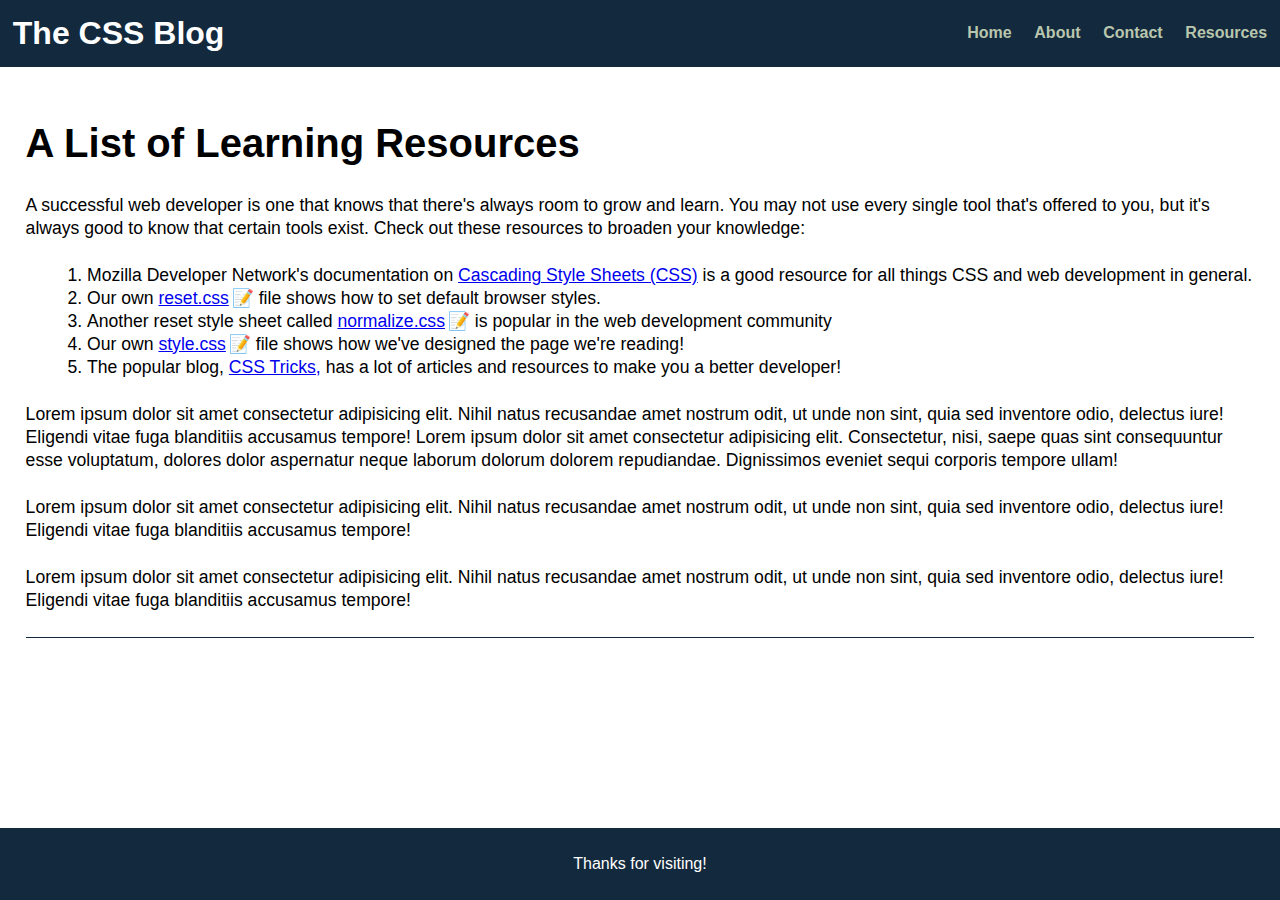
==== index.html @ e17e3a86 "minor edits" ====
<!DOCTYPE html>
<html lang="en">

<head>
  <meta charset="UTF-8" />
  <meta name="viewport" content="width=device-width, initial-scale=1.0" />
  <title>Advanced Selectors with CSS</title>
  <link rel="stylesheet" href="./assets/css/reset.css" />
  <link rel="stylesheet" href="./assets/css/style.css" />
</head>

<body>
  <header>
    <h1>The CSS Blog</h1>
    <nav>
      <ul>
        <li><a href="#">Home</a></li>
        <li><a href="#">About</a></li>
        <li><a href="#">Contact</a></li>
        <li><a href="#">Resources</a></li>
      </ul>
    </nav>
  </header>

  <main>
    <section>
      <article>
        <h2>A List of Learning Resources</h2>
        <div>
          <p>A successful web developer is one that knows that there's always room to grow and learn. You may not use
            every single tool that's offered to you, but it's always good to know that certain tools exist. Check out
            these resources to broaden your knowledge:</p>
          <ul>
            <li>
              Mozilla Developer Network's documentation on <a
                href="https://developer.mozilla.org/en-US/docs/Web/CSS">Cascading Style Sheets (CSS)</a> is a good
              resource for all things CSS and web development in general.
            </li>
            <li>Our own <a href="./assets/css/reset.css">reset.css</a> file shows how to set default browser styles.
            </li>
            <li>Another reset style sheet called
              <a href="https://necolas.github.io/normalize.css/8.0.1/normalize.css">normalize.css</a> is popular in the
              web development community</li>
            <li>Our own <a href="./assets/css/style.css">style.css</a> file shows how we've designed the page we're
              reading!
            </li>

            <li>The popular blog, <a href="https://css-tricks.com/">CSS Tricks,</a> has a lot of articles and resources
              to make you a better developer!
            </li>

          </ul>
          <p>Lorem ipsum dolor sit amet consectetur adipisicing elit. Nihil natus recusandae amet nostrum odit, ut unde
            non sint, quia sed inventore odio, delectus iure! Eligendi vitae fuga blanditiis accusamus tempore! Lorem
            ipsum dolor sit amet consectetur adipisicing elit. Consectetur, nisi, saepe quas sint consequuntur esse
            voluptatum, dolores dolor aspernatur neque laborum dolorum dolorem repudiandae. Dignissimos eveniet sequi
            corporis tempore ullam!</p>
          <p>Lorem ipsum dolor sit amet consectetur adipisicing elit. Nihil natus recusandae amet nostrum odit, ut unde
            non sint, quia sed inventore odio, delectus iure! Eligendi vitae fuga blanditiis accusamus tempore!</p>
            <!-- added a paragraph -->
            <p>Lorem ipsum dolor sit amet consectetur adipisicing elit. Nihil natus recusandae amet nostrum odit, ut unde
            non sint, quia sed inventore odio, delectus iure! Eligendi vitae fuga blanditiis accusamus tempore!</p>
  
          </div>
      </article>
    </section>
  </main>

  <footer>
    <span>Thanks for visiting!</span>
  </footer>
</body>

</html>
---- assets/css/style.css ----
/* create custom CSS variables (also called custom properties) and apply them to the root of the page, making them accessible to all other CSS */
:root {
  /* declare a variable with `--` syntax */
  --dark: #13293d;
  --light: #fff;
  --navlink-color: #b9c6ae;
}

body {
  display: flex;
  flex-direction: column;
  line-height: 1.3;
}

header {
  display: flex;
  justify-content: space-between;
  align-items: center;
  padding: 1%;
  /* use CSS var() function to reference a variable created above */
  background-color: var(--dark);
  color: var(--light);
}

h1 {
  font-size: 200%;
}

h2 {
  margin: 2% 0;
  font-size: 250%;
}

a[href*='.css']::after {
  content: '📝';
  display: inline-block;
  margin-left: 3px;
}

nav ul {
  display: flex;
  justify-content: space-between;
  min-width: 300px;
}

nav a {
  background-color: unset;
  color: var(--navlink-color);
  font-weight: bold;
  text-decoration: none;
}

nav a:hover {
  color: var(--light);
}

main {
  display: flex;
  flex: 1 1 0;
  max-width: 96%;
  margin: 2% auto;
}

article {
  /* If we were to change the value of `--dark`, then all references to it would change automatically */
  border-bottom: 1px solid var(--dark);
}

article p {
  margin: 2% 0;
  font-size: 110%;
}

article ul {
  margin-left: 5%;
  font-size: 110%;
  /* changed list style to box */
  list-style: box;
}

footer {
  display: flex;
  justify-content: center;
  padding: 2%;
  background-color: var(--dark);
  color: var(--light);
}

@media screen and (max-width: 768px) {
  header {
    flex-direction: column;
  }

  main {
    max-width: 1200px;
  }
}
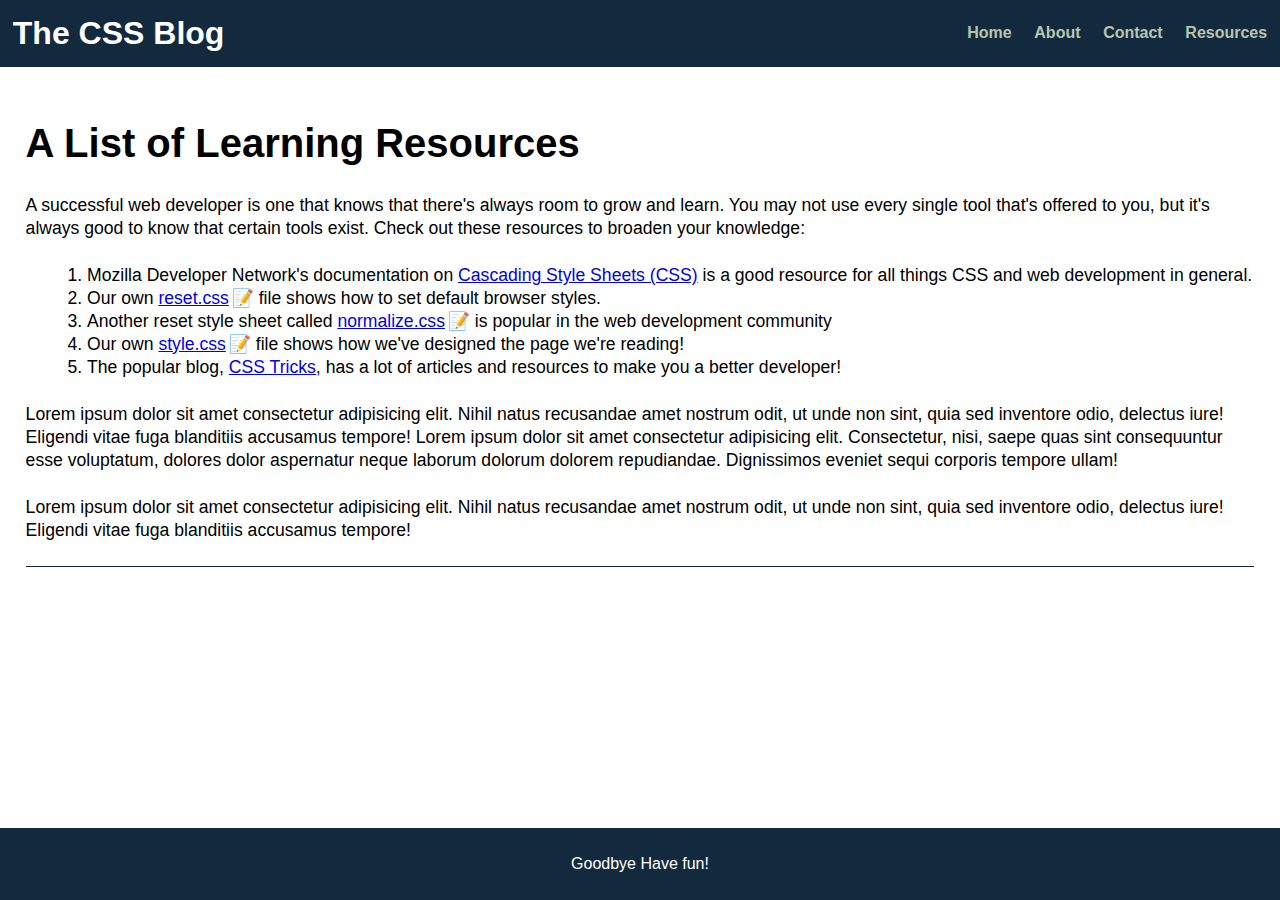
==== commit 90e27b8b: "changed footer" ====
--- a/index.html
+++ b/index.html
@@ -57,17 +57,13 @@
             corporis tempore ullam!</p>
           <p>Lorem ipsum dolor sit amet consectetur adipisicing elit. Nihil natus recusandae amet nostrum odit, ut unde
             non sint, quia sed inventore odio, delectus iure! Eligendi vitae fuga blanditiis accusamus tempore!</p>
-            <!-- added a paragraph -->
-            <p>Lorem ipsum dolor sit amet consectetur adipisicing elit. Nihil natus recusandae amet nostrum odit, ut unde
-            non sint, quia sed inventore odio, delectus iure! Eligendi vitae fuga blanditiis accusamus tempore!</p>
-  
-          </div>
+        </div>
       </article>
     </section>
   </main>
 
   <footer>
-    <span>Thanks for visiting!</span>
+    <span>Goodbye Have fun!</span>
   </footer>
 </body>
 
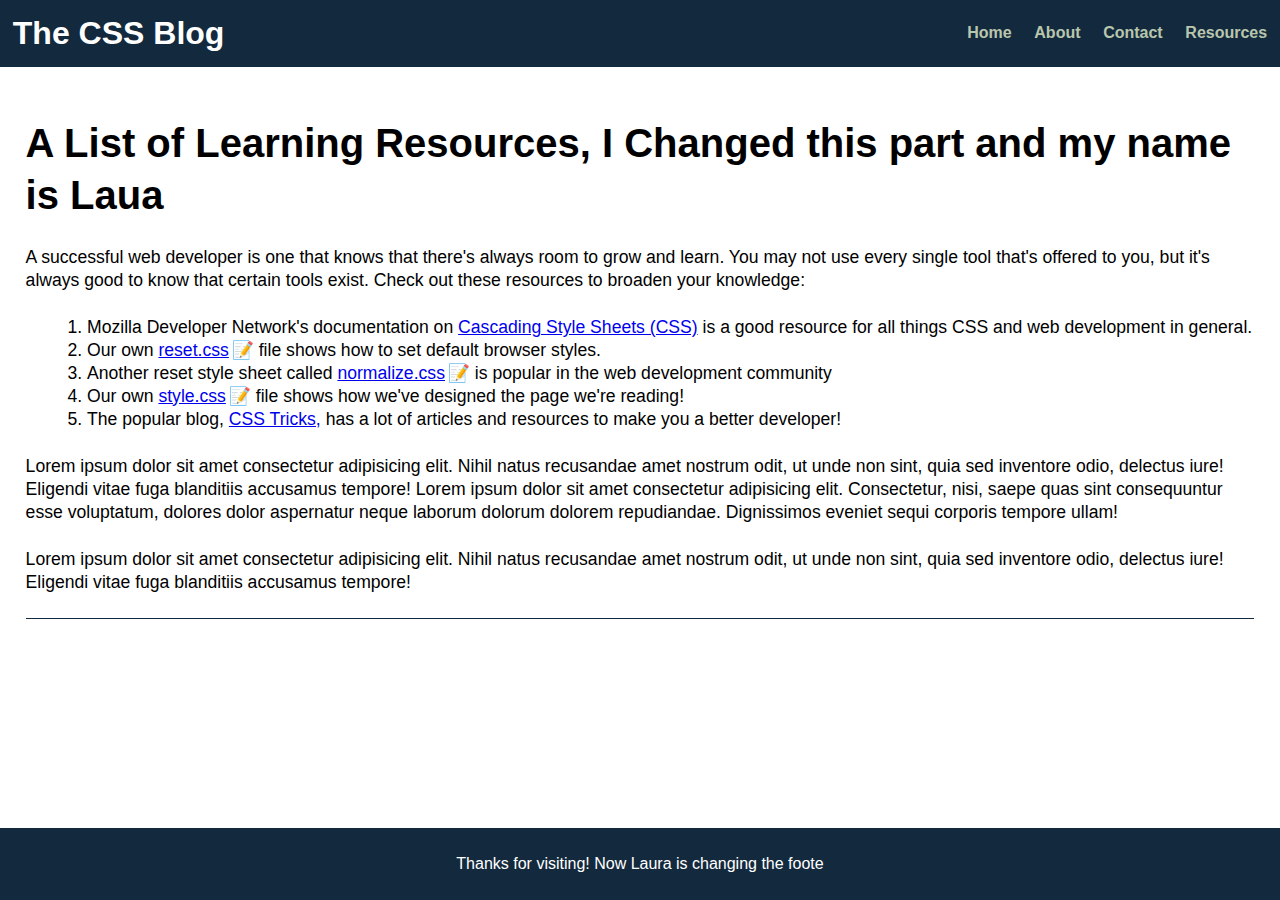
==== commit e63707e6: "changed footer and header" ====
--- a/index.html
+++ b/index.html
@@ -25,7 +25,7 @@
   <main>
     <section>
       <article>
-        <h2>A List of Learning Resources</h2>
+        <h2>A List of Learning Resources, I Changed this part and my name is Laua</h2>
         <div>
           <p>A successful web developer is one that knows that there's always room to grow and learn. You may not use
             every single tool that's offered to you, but it's always good to know that certain tools exist. Check out
@@ -63,7 +63,7 @@
   </main>
 
   <footer>
-    <span>Goodbye Have fun!</span>
+    <span>Thanks for visiting! Now Laura is changing the foote </span>
   </footer>
 </body>
 
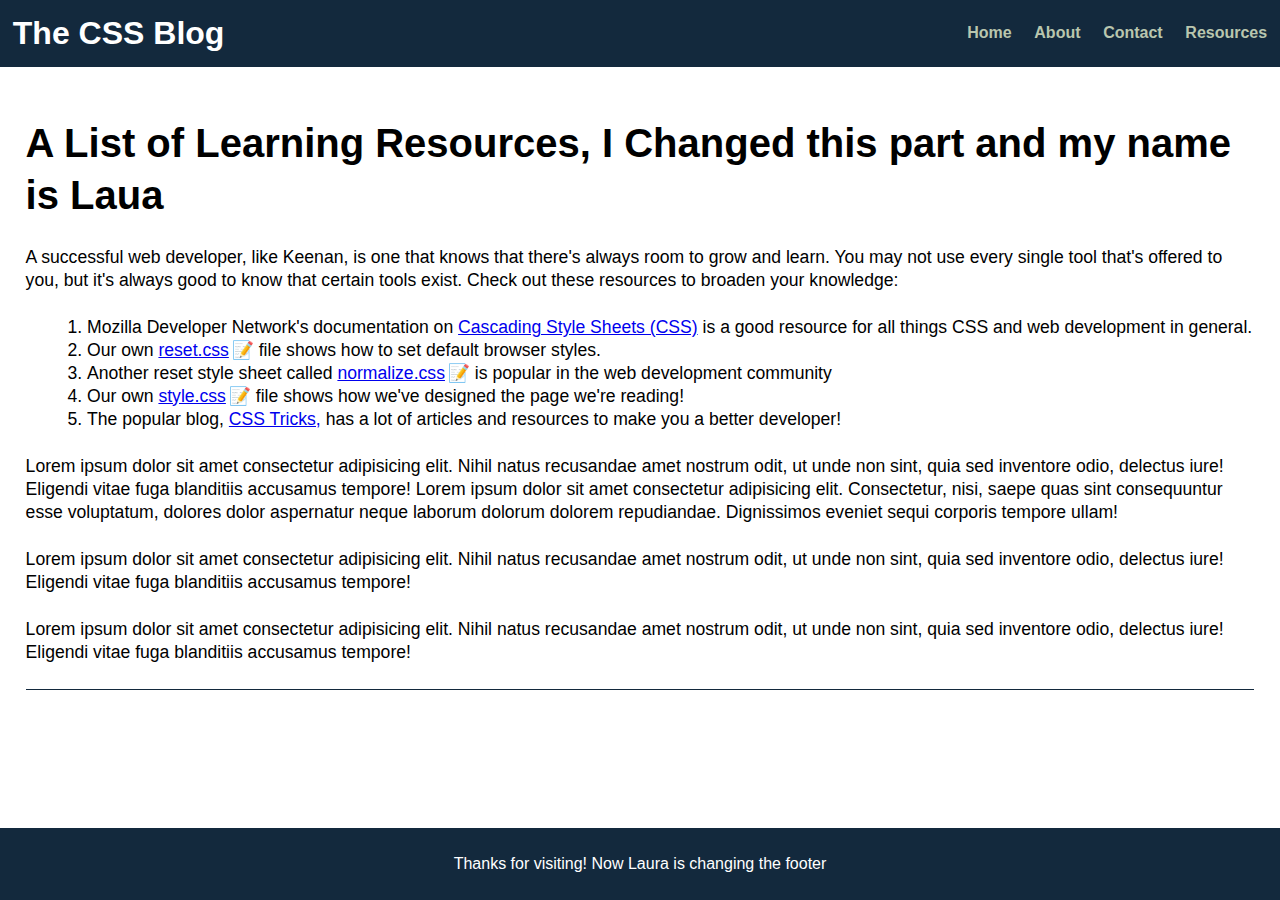
==== commit fbc004b7: "very important change to p content" ====
--- a/index.html
+++ b/index.html
@@ -27,7 +27,7 @@
       <article>
         <h2>A List of Learning Resources, I Changed this part and my name is Laua</h2>
         <div>
-          <p>A successful web developer is one that knows that there's always room to grow and learn. You may not use
+          <p>A successful web developer, like Keenan, is one that knows that there's always room to grow and learn. You may not use
             every single tool that's offered to you, but it's always good to know that certain tools exist. Check out
             these resources to broaden your knowledge:</p>
           <ul>
@@ -57,13 +57,17 @@
             corporis tempore ullam!</p>
           <p>Lorem ipsum dolor sit amet consectetur adipisicing elit. Nihil natus recusandae amet nostrum odit, ut unde
             non sint, quia sed inventore odio, delectus iure! Eligendi vitae fuga blanditiis accusamus tempore!</p>
-        </div>
+            <!-- added a paragraph -->
+            <p>Lorem ipsum dolor sit amet consectetur adipisicing elit. Nihil natus recusandae amet nostrum odit, ut unde
+            non sint, quia sed inventore odio, delectus iure! Eligendi vitae fuga blanditiis accusamus tempore!</p>
+  
+          </div>
       </article>
     </section>
   </main>
 
   <footer>
-    <span>Thanks for visiting! Now Laura is changing the foote </span>
+    <span>Thanks for visiting! Now Laura is changing the footer </span>
   </footer>
 </body>
 
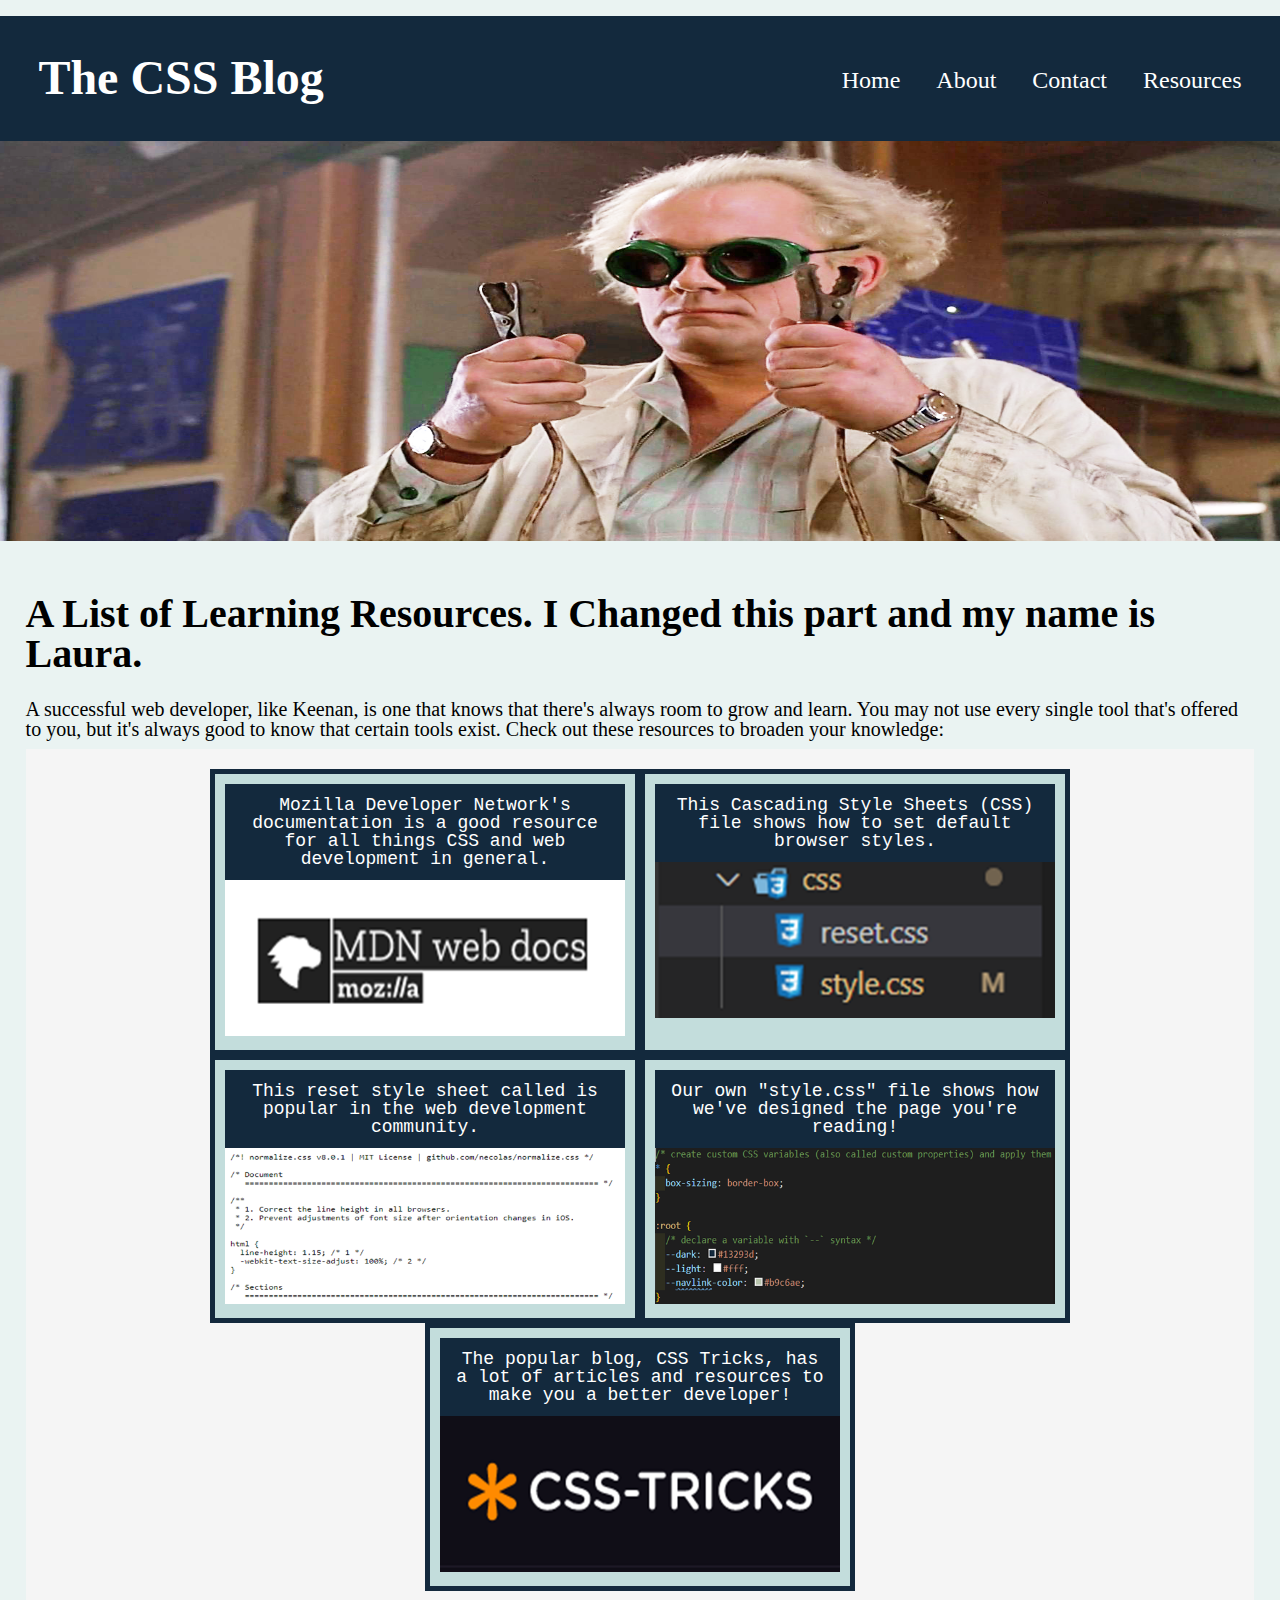
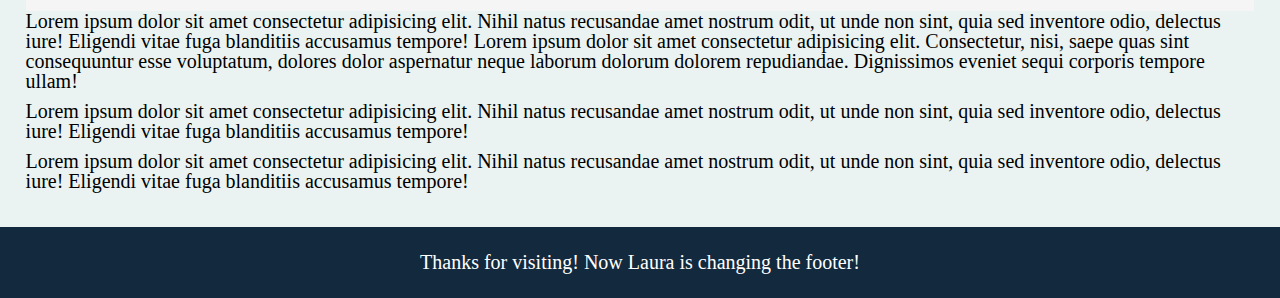
==== commit bda3d837: "Added linked flexboxes and tinkered with the nav bar" ====
--- a/index.html
+++ b/index.html
@@ -1,74 +1,116 @@
 <!DOCTYPE html>
 <html lang="en">
+  <head>
+    <meta charset="UTF-8" />
+    <meta name="viewport" content="width=device-width, initial-scale=1.0" />
+    <title>Advanced Selectors with CSS</title>
+    <link rel="stylesheet" href="./assets/css/reset.css" />
+    <link rel="stylesheet" href="./assets/css/style.css" />
+  </head>
 
-<head>
-  <meta charset="UTF-8" />
-  <meta name="viewport" content="width=device-width, initial-scale=1.0" />
-  <title>Advanced Selectors with CSS</title>
-  <link rel="stylesheet" href="./assets/css/reset.css" />
-  <link rel="stylesheet" href="./assets/css/style.css" />
-</head>
+  <img src="" alt="">
+  <body>
+    <header>
+      <h1>The CSS Blog</h1>
+      <nav>
+        <ul>
+          <li><a href="#">Home</a></li>
+          <li><a href="#">About</a></li>
+          <li><a href="#">Contact</a></li>
+          <li><a href="#">Resources</a></li>
+        </ul>
+      </nav>
+    </header>
 
-<body>
-  <header>
-    <h1>The CSS Blog</h1>
-    <nav>
-      <ul>
-        <li><a href="#">Home</a></li>
-        <li><a href="#">About</a></li>
-        <li><a href="#">Contact</a></li>
-        <li><a href="#">Resources</a></li>
-      </ul>
-    </nav>
-  </header>
+    <div class="hero">
+      <img src="assets\images\MadScience.png" 
+           alt="A hardworking UW Coding Bootcamp student">
+    </div>
 
-  <main>
-    <section>
-      <article>
-        <h2>A List of Learning Resources, I Changed this part and my name is Laua</h2>
-        <div>
-          <p>A successful web developer, like Keenan, is one that knows that there's always room to grow and learn. You may not use
-            every single tool that's offered to you, but it's always good to know that certain tools exist. Check out
-            these resources to broaden your knowledge:</p>
-          <ul>
-            <li>
-              Mozilla Developer Network's documentation on <a
-                href="https://developer.mozilla.org/en-US/docs/Web/CSS">Cascading Style Sheets (CSS)</a> is a good
-              resource for all things CSS and web development in general.
-            </li>
-            <li>Our own <a href="./assets/css/reset.css">reset.css</a> file shows how to set default browser styles.
-            </li>
-            <li>Another reset style sheet called
-              <a href="https://necolas.github.io/normalize.css/8.0.1/normalize.css">normalize.css</a> is popular in the
-              web development community</li>
-            <li>Our own <a href="./assets/css/style.css">style.css</a> file shows how we've designed the page we're
-              reading!
-            </li>
+    <main>
 
-            <li>The popular blog, <a href="https://css-tricks.com/">CSS Tricks,</a> has a lot of articles and resources
-              to make you a better developer!
-            </li>
+      <section>
+          <h2>
+            A List of Learning Resources. I Changed this part and my name is
+            Laura.
+          </h2>
+        
+            <p>
+              A successful web developer, like Keenan, is one that knows that
+              there's always room to grow and learn. You may not use every
+              single tool that's offered to you, but it's always good to know
+              that certain tools exist. Check out these resources to broaden
+              your knowledge:
+            </p>
+      </section>
 
-          </ul>
-          <p>Lorem ipsum dolor sit amet consectetur adipisicing elit. Nihil natus recusandae amet nostrum odit, ut unde
-            non sint, quia sed inventore odio, delectus iure! Eligendi vitae fuga blanditiis accusamus tempore! Lorem
-            ipsum dolor sit amet consectetur adipisicing elit. Consectetur, nisi, saepe quas sint consequuntur esse
-            voluptatum, dolores dolor aspernatur neque laborum dolorum dolorem repudiandae. Dignissimos eveniet sequi
-            corporis tempore ullam!</p>
-          <p>Lorem ipsum dolor sit amet consectetur adipisicing elit. Nihil natus recusandae amet nostrum odit, ut unde
-            non sint, quia sed inventore odio, delectus iure! Eligendi vitae fuga blanditiis accusamus tempore!</p>
-            <!-- added a paragraph -->
-            <p>Lorem ipsum dolor sit amet consectetur adipisicing elit. Nihil natus recusandae amet nostrum odit, ut unde
-            non sint, quia sed inventore odio, delectus iure! Eligendi vitae fuga blanditiis accusamus tempore!</p>
-  
-          </div>
-      </article>
-    </section>
-  </main>
+      <div class="resources"><!--Considered turning this into a section class tag but didn't want to gum things up...-->
+        
+        <!--Images within articles are placeholders-->
+        <article class="card">
+          <header>Mozilla Developer Network's documentation is a good resource for all things CSS and web development in
+              general.</header>
+              <a href href="https://developer.mozilla.org/en-US/docs/Web/CSS">
+                <img src="assets\images\mozilla.png" alt=""></a>
+        </article>
+                
+        <article class="card">
+          <header>This Cascading Style Sheets (CSS) file shows how to set default browser styles.</header>
+              <a href="./assets/css/reset.css">
+                <img src="assets\images\reset.png" alt=""></a>
+        </article>
+            
+        <article class="card">
+          <header>This reset style sheet called is popular in the web development community.</header>
+              <a href="https://necolas.github.io/normalize.css/8.0.1/normalize.css">
+                <img src="assets\images\necolas.png" alt=""></a>
+        </article>
+            
+        <article class="card">
+          <header>Our own "style.css" file shows how we've designed the page you're reading!</header>
+              <a href="./assets/css/style.css">
+                <img src="assets\images\stylish.png" alt=""></a>
+        </article>
 
-  <footer>
-    <span>Thanks for visiting! Now Laura is changing the footer </span>
-  </footer>
-</body>
+        <article class="card">
+          <header>The popular blog, CSS Tricks, has a lot of
+              articles and resources to make you a better developer!</header>
+              <a href="https://css-tricks.com/">
+                <img src="assets\images\Css-Tricks.png" alt=""></a>
+        </article>
+    </div>
 
-</html>+        <section>
+              <p>
+                Lorem ipsum dolor sit amet consectetur adipisicing elit. Nihil
+                natus recusandae amet nostrum odit, ut unde non sint, quia sed
+                inventore odio, delectus iure! Eligendi vitae fuga blanditiis
+                accusamus tempore! Lorem ipsum dolor sit amet consectetur
+                adipisicing elit. Consectetur, nisi, saepe quas sint consequuntur
+                esse voluptatum, dolores dolor aspernatur neque laborum dolorum
+                dolorem repudiandae. Dignissimos eveniet sequi corporis tempore
+                ullam!
+              </p>
+
+              <p>
+                Lorem ipsum dolor sit amet consectetur adipisicing elit. Nihil
+                natus recusandae amet nostrum odit, ut unde non sint, quia sed
+                inventore odio, delectus iure! Eligendi vitae fuga blanditiis
+                accusamus tempore!
+              </p>
+              <!-- added a paragraph -->
+              <p>
+                Lorem ipsum dolor sit amet consectetur adipisicing elit. Nihil
+                natus recusandae amet nostrum odit, ut unde non sint, quia sed
+                inventore odio, delectus iure! Eligendi vitae fuga blanditiis
+                accusamus tempore!
+              </p>
+        </section>
+    
+    </main>
+
+    <footer>
+      <span>Thanks for visiting! Now Laura is changing the footer!</span>
+    </footer>
+  </body>
+</html>
--- a/assets/css/style.css
+++ b/assets/css/style.css
@@ -1,4 +1,8 @@
 /* create custom CSS variables (also called custom properties) and apply them to the root of the page, making them accessible to all other CSS */
+* {
+  box-sizing: border-box;
+}
+
 :root {
   /* declare a variable with `--` syntax */
   --dark: #13293d;
@@ -7,19 +11,29 @@
 }
 
 body {
-  display: flex;
-  flex-direction: column;
-  line-height: 1.3;
+  font-family: 'Times New Roman', Times, serif;
+  background-color: rgb(234, 243, 242);
 }
 
-header {
+header { /* why does gap space display above the header????*/
   display: flex;
+  flex-direction: row;
   justify-content: space-between;
   align-items: center;
-  padding: 1%;
+  padding: 3%;
   /* use CSS var() function to reference a variable created above */
   background-color: var(--dark);
   color: var(--light);
+  
+}
+
+header h1 {
+  font-size: 300%;
+}
+
+.hero img{ /*Not sure how to get this image to scale properly in the window*/
+  height: 400px;
+  width: 100%;
 }
 
 h1 {
@@ -32,30 +46,65 @@
 }
 
 a[href*='.css']::after {
-  content: '📝';
   display: inline-block;
   margin-left: 3px;
+}
+
+p {
+  font-size: 20px;
+  margin-bottom: 10px;
 }
 
 nav ul {
   display: flex;
   justify-content: space-between;
-  min-width: 300px;
+  min-width: 300px; /*Does this actually do anything?*/
+  padding-top: .5em;
+  padding-bottom: .25em;
 }
 
 nav a {
   background-color: unset;
   color: var(--navlink-color);
-  font-weight: bold;
+  font-size: 1.5em;
+  padding-left: 1.5em;
   text-decoration: none;
+  color: white;
 }
 
 nav a:hover {
-  color: var(--light);
+  color: rgb(224, 215, 215);
+}
+
+.resources {
+  flex: 4;
+  background-color: whitesmoke;
+  padding: 20px;
+  display: flex;
+  flex-wrap: wrap;
+  justify-content: center;
+  font-size: 18px;
+  font-family:'Courier New', Courier, monospace;
+  text-align: center;
+}
+
+.card {
+  border-style: solid;
+  border-width: 5px;
+  border-radius: 10;
+  border-color: var(--dark);
+  padding: 10px;
+  flex: 0 0 400px;
+  background-color: rgb(195, 221, 220);
+}
+
+.card img {
+  width: 400px;
 }
 
 main {
   display: flex;
+  flex-wrap: wrap;
   flex: 1 1 0;
   max-width: 96%;
   margin: 2% auto;
@@ -71,12 +120,12 @@
   font-size: 110%;
 }
 
-article ul {
+/*article ul {
   margin-left: 5%;
   font-size: 110%;
-  /* changed list style to box */
-  list-style: box;
-}
+  /* changed list style to box
+  list-style: box;}*/
+
 
 footer {
   display: flex;
@@ -84,6 +133,7 @@
   padding: 2%;
   background-color: var(--dark);
   color: var(--light);
+  font-size: 20px;
 }
 
 @media screen and (max-width: 768px) {
@@ -93,5 +143,4 @@
 
   main {
     max-width: 1200px;
-  }
-}
+}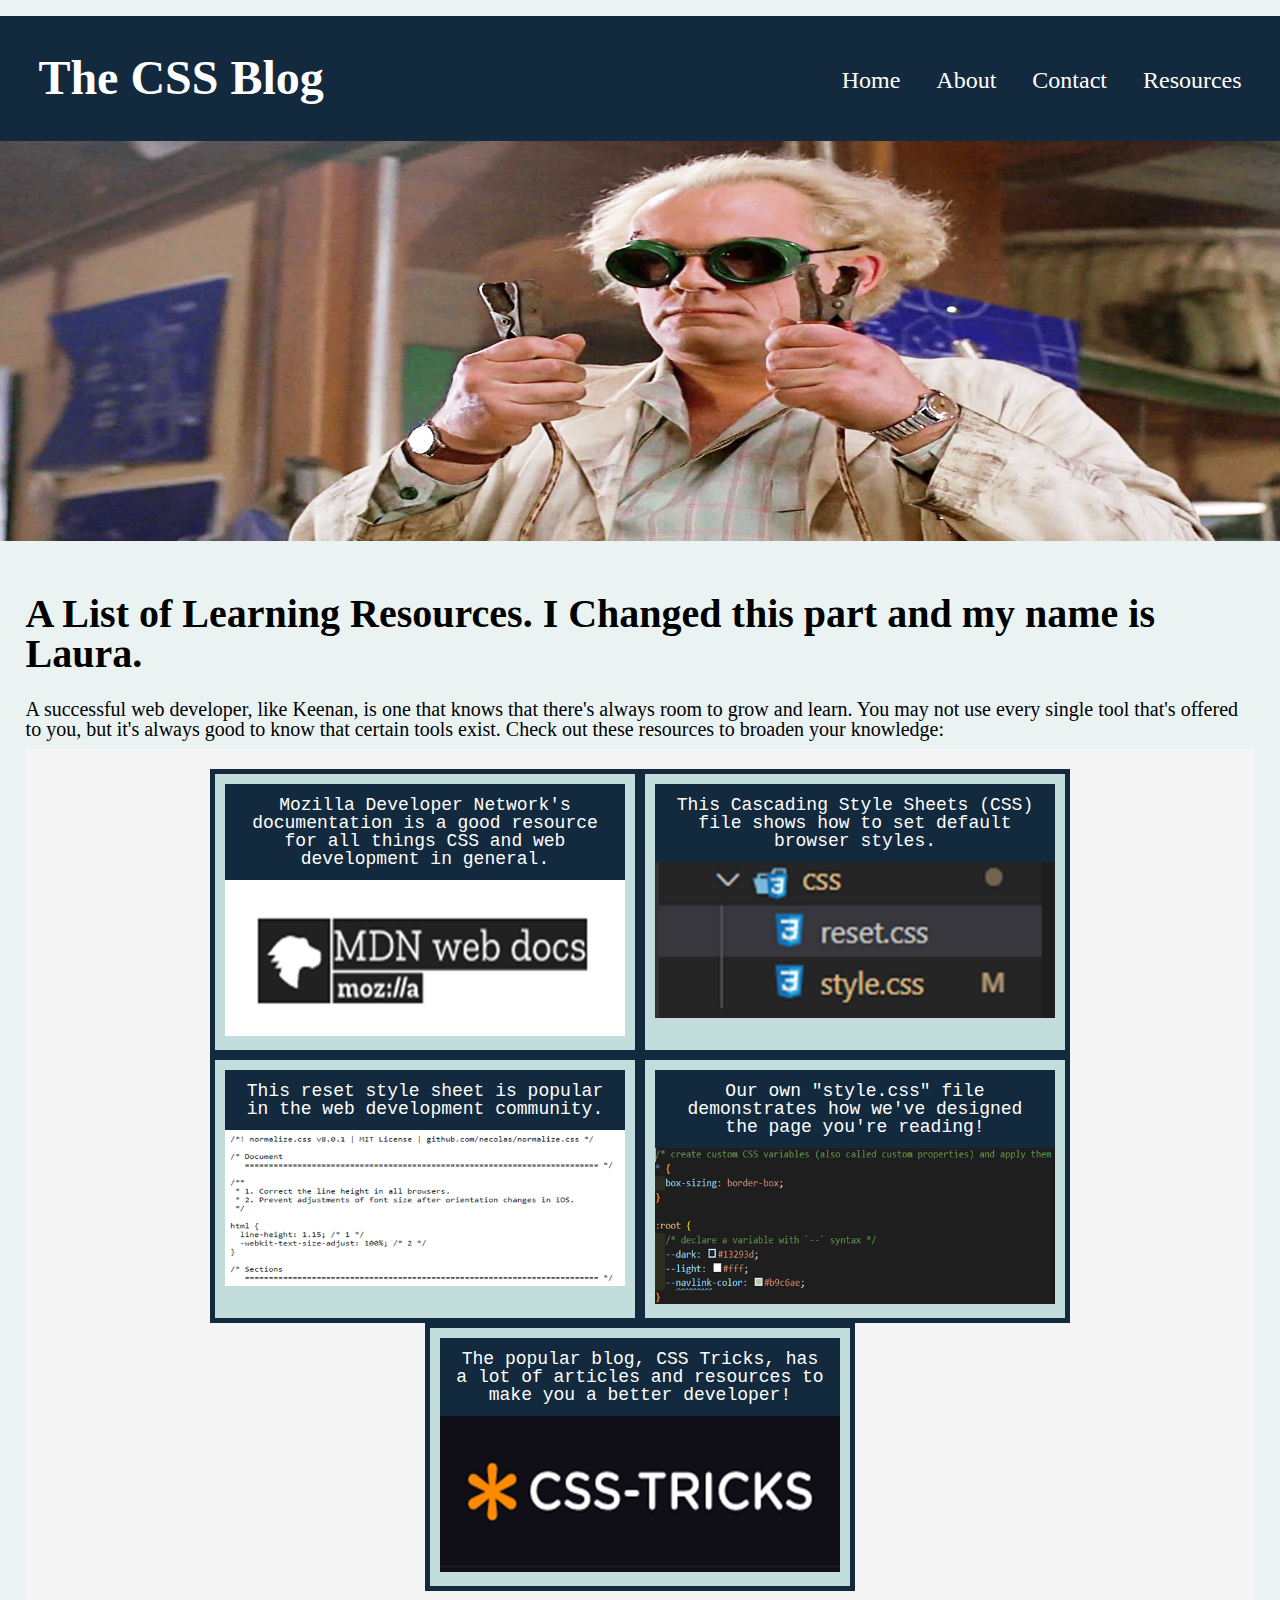
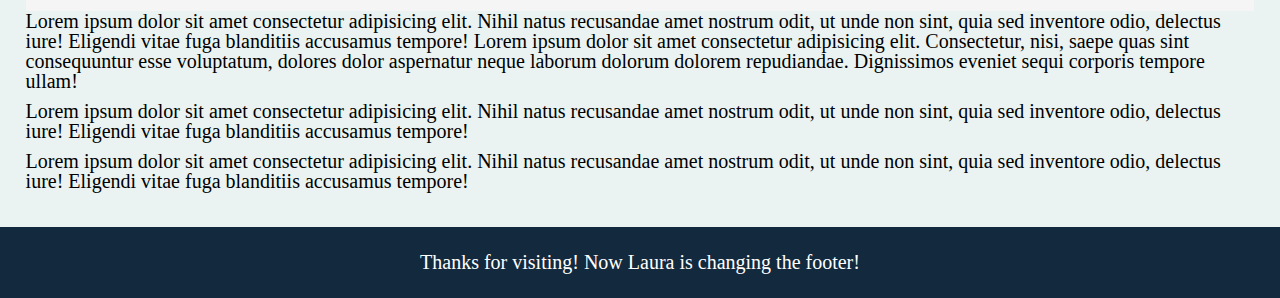
==== commit 21c6d2c0: "text edit" ====
--- a/index.html
+++ b/index.html
@@ -8,7 +8,7 @@
     <link rel="stylesheet" href="./assets/css/style.css" />
   </head>
 
-  <img src="" alt="">
+  <img src="" alt="" />
   <body>
     <header>
       <h1>The CSS Blog</h1>
@@ -23,90 +23,104 @@
     </header>
 
     <div class="hero">
-      <img src="assets\images\MadScience.png" 
-           alt="A hardworking UW Coding Bootcamp student">
+      <img
+        src="assets\images\MadScience.png"
+        alt="A hardworking UW Coding Bootcamp student"
+      />
     </div>
 
     <main>
+      <section>
+        <h2>
+          A List of Learning Resources. I Changed this part and my name is
+          Laura.
+        </h2>
 
-      <section>
-          <h2>
-            A List of Learning Resources. I Changed this part and my name is
-            Laura.
-          </h2>
-        
-            <p>
-              A successful web developer, like Keenan, is one that knows that
-              there's always room to grow and learn. You may not use every
-              single tool that's offered to you, but it's always good to know
-              that certain tools exist. Check out these resources to broaden
-              your knowledge:
-            </p>
+        <p>
+          A successful web developer, like Keenan, is one that knows that
+          there's always room to grow and learn. You may not use every single
+          tool that's offered to you, but it's always good to know that certain
+          tools exist. Check out these resources to broaden your knowledge:
+        </p>
       </section>
 
-      <div class="resources"><!--Considered turning this into a section class tag but didn't want to gum things up...-->
-        
+      <div class="resources">
+        <!--Considered turning this into a section class tag but didn't want to gum things up...-->
+
         <!--Images within articles are placeholders-->
         <article class="card">
-          <header>Mozilla Developer Network's documentation is a good resource for all things CSS and web development in
-              general.</header>
-              <a href href="https://developer.mozilla.org/en-US/docs/Web/CSS">
-                <img src="assets\images\mozilla.png" alt=""></a>
-        </article>
-                
-        <article class="card">
-          <header>This Cascading Style Sheets (CSS) file shows how to set default browser styles.</header>
-              <a href="./assets/css/reset.css">
-                <img src="assets\images\reset.png" alt=""></a>
-        </article>
-            
-        <article class="card">
-          <header>This reset style sheet called is popular in the web development community.</header>
-              <a href="https://necolas.github.io/normalize.css/8.0.1/normalize.css">
-                <img src="assets\images\necolas.png" alt=""></a>
-        </article>
-            
-        <article class="card">
-          <header>Our own "style.css" file shows how we've designed the page you're reading!</header>
-              <a href="./assets/css/style.css">
-                <img src="assets\images\stylish.png" alt=""></a>
+          <header>
+            Mozilla Developer Network's documentation is a good resource for all
+            things CSS and web development in general.
+          </header>
+          <a href href="https://developer.mozilla.org/en-US/docs/Web/CSS">
+            <img src="assets\images\mozilla.png" alt=""
+          /></a>
         </article>
 
         <article class="card">
-          <header>The popular blog, CSS Tricks, has a lot of
-              articles and resources to make you a better developer!</header>
-              <a href="https://css-tricks.com/">
-                <img src="assets\images\Css-Tricks.png" alt=""></a>
+          <header>
+            This Cascading Style Sheets (CSS) file shows how to set default
+            browser styles.
+          </header>
+          <a href="./assets/css/reset.css">
+            <img src="assets\images\reset.png" alt=""
+          /></a>
         </article>
-    </div>
 
-        <section>
-              <p>
-                Lorem ipsum dolor sit amet consectetur adipisicing elit. Nihil
-                natus recusandae amet nostrum odit, ut unde non sint, quia sed
-                inventore odio, delectus iure! Eligendi vitae fuga blanditiis
-                accusamus tempore! Lorem ipsum dolor sit amet consectetur
-                adipisicing elit. Consectetur, nisi, saepe quas sint consequuntur
-                esse voluptatum, dolores dolor aspernatur neque laborum dolorum
-                dolorem repudiandae. Dignissimos eveniet sequi corporis tempore
-                ullam!
-              </p>
+        <article class="card">
+          <header>
+            This reset style sheet is popular in the web development community.
+          </header>
+          <a href="https://necolas.github.io/normalize.css/8.0.1/normalize.css">
+            <img src="assets\images\necolas.png" alt=""
+          /></a>
+        </article>
 
-              <p>
-                Lorem ipsum dolor sit amet consectetur adipisicing elit. Nihil
-                natus recusandae amet nostrum odit, ut unde non sint, quia sed
-                inventore odio, delectus iure! Eligendi vitae fuga blanditiis
-                accusamus tempore!
-              </p>
-              <!-- added a paragraph -->
-              <p>
-                Lorem ipsum dolor sit amet consectetur adipisicing elit. Nihil
-                natus recusandae amet nostrum odit, ut unde non sint, quia sed
-                inventore odio, delectus iure! Eligendi vitae fuga blanditiis
-                accusamus tempore!
-              </p>
-        </section>
-    
+        <article class="card">
+          <header>
+            Our own "style.css" file demonstrates how we've designed the page you're
+            reading!
+          </header>
+          <a href="./assets/css/style.css">
+            <img src="assets\images\stylish.png" alt=""
+          /></a>
+        </article>
+
+        <article class="card">
+          <header>
+            The popular blog, CSS Tricks, has a lot of articles and resources to
+            make you a better developer!
+          </header>
+          <a href="https://css-tricks.com/">
+            <img src="assets\images\Css-Tricks.png" alt=""
+          /></a>
+        </article>
+      </div>
+
+      <section>
+        <p>
+          Lorem ipsum dolor sit amet consectetur adipisicing elit. Nihil natus
+          recusandae amet nostrum odit, ut unde non sint, quia sed inventore
+          odio, delectus iure! Eligendi vitae fuga blanditiis accusamus tempore!
+          Lorem ipsum dolor sit amet consectetur adipisicing elit. Consectetur,
+          nisi, saepe quas sint consequuntur esse voluptatum, dolores dolor
+          aspernatur neque laborum dolorum dolorem repudiandae. Dignissimos
+          eveniet sequi corporis tempore ullam!
+        </p>
+
+        <p>
+          Lorem ipsum dolor sit amet consectetur adipisicing elit. Nihil natus
+          recusandae amet nostrum odit, ut unde non sint, quia sed inventore
+          odio, delectus iure! Eligendi vitae fuga blanditiis accusamus tempore!
+        </p>
+        <!-- added a paragraph -->
+        <p>
+          Lorem ipsum dolor sit amet consectetur adipisicing elit. Nihil natus
+          recusandae amet nostrum odit, ut unde non sint, quia sed inventore
+          odio, delectus iure! Eligendi vitae fuga blanditiis accusamus tempore!
+        </p>
+      </section>
     </main>
 
     <footer>
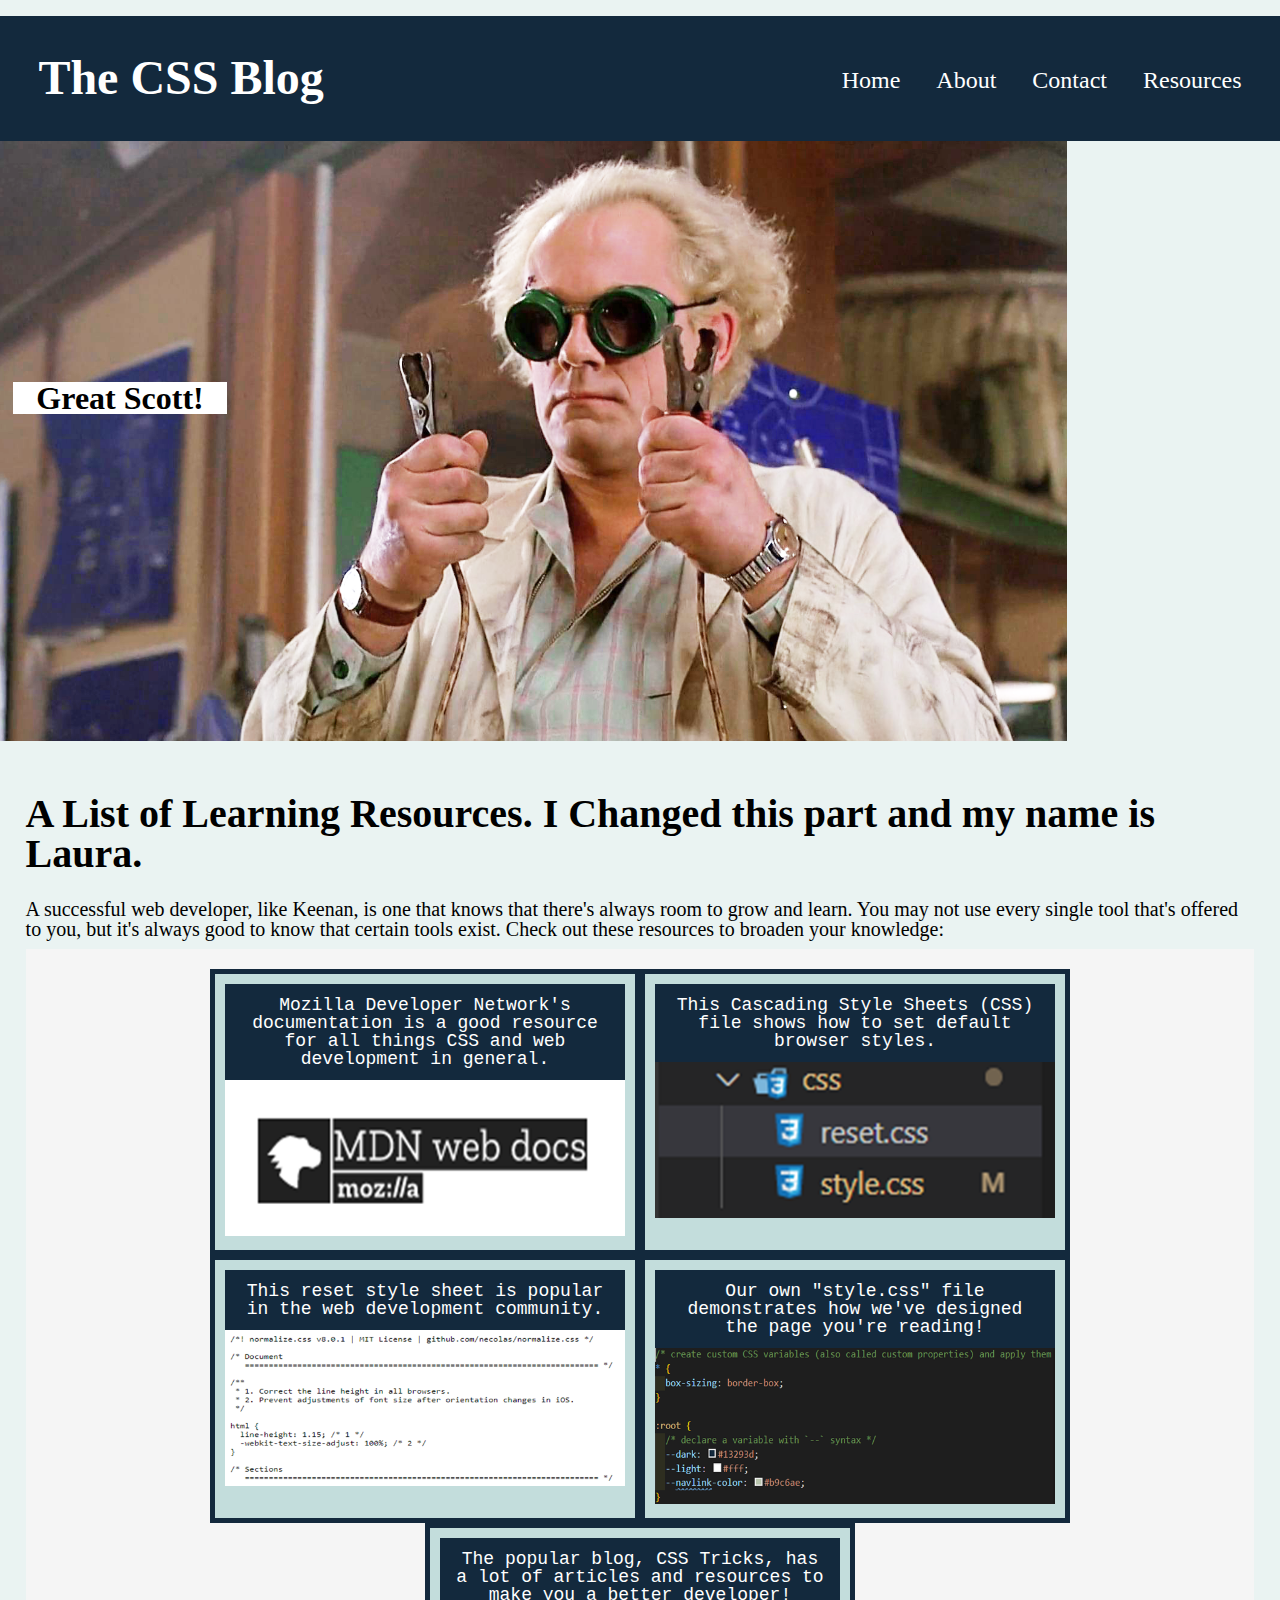
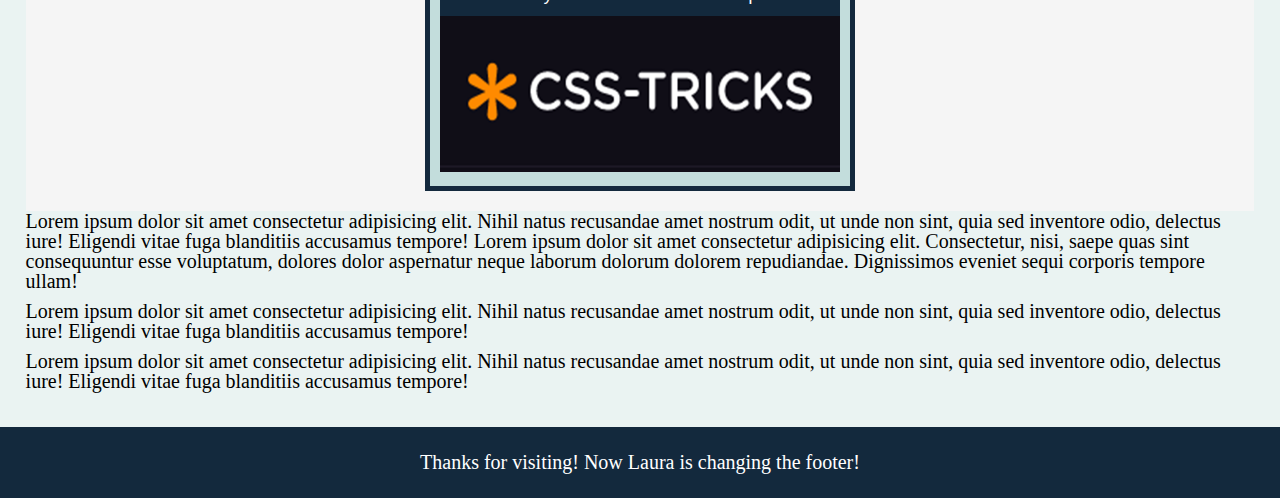
==== commit d93628af: "great scott! added text over hero image" ====
--- a/index.html
+++ b/index.html
@@ -27,6 +27,9 @@
         src="assets\images\MadScience.png"
         alt="A hardworking UW Coding Bootcamp student"
       />
+      <div class="hero-text">
+        <h1>Great Scott!</h1>
+      </div>
     </div>
 
     <main>
--- a/assets/css/style.css
+++ b/assets/css/style.css
@@ -31,10 +31,28 @@
   font-size: 300%;
 }
 
+/* Hero stuff */
+.hero {
+  position: relative;
+  display: inline-block;
+}
+
 .hero img{ /*Not sure how to get this image to scale properly in the window*/
-  height: 400px;
+  height: 600px;
   width: 100%;
 }
+
+/* SP: added text over hero image, used tutorialrepublic for start */
+.hero-text {
+  position: absolute;
+  left: 10pt;
+  top: 40%; /* Adjust this value to move the positioned div up and down */
+  text-align: center;
+  width: 20%; /* Set the width of the positioned div */
+  color: black;
+  background-color: white;
+}
+
 
 h1 {
   font-size: 200%;
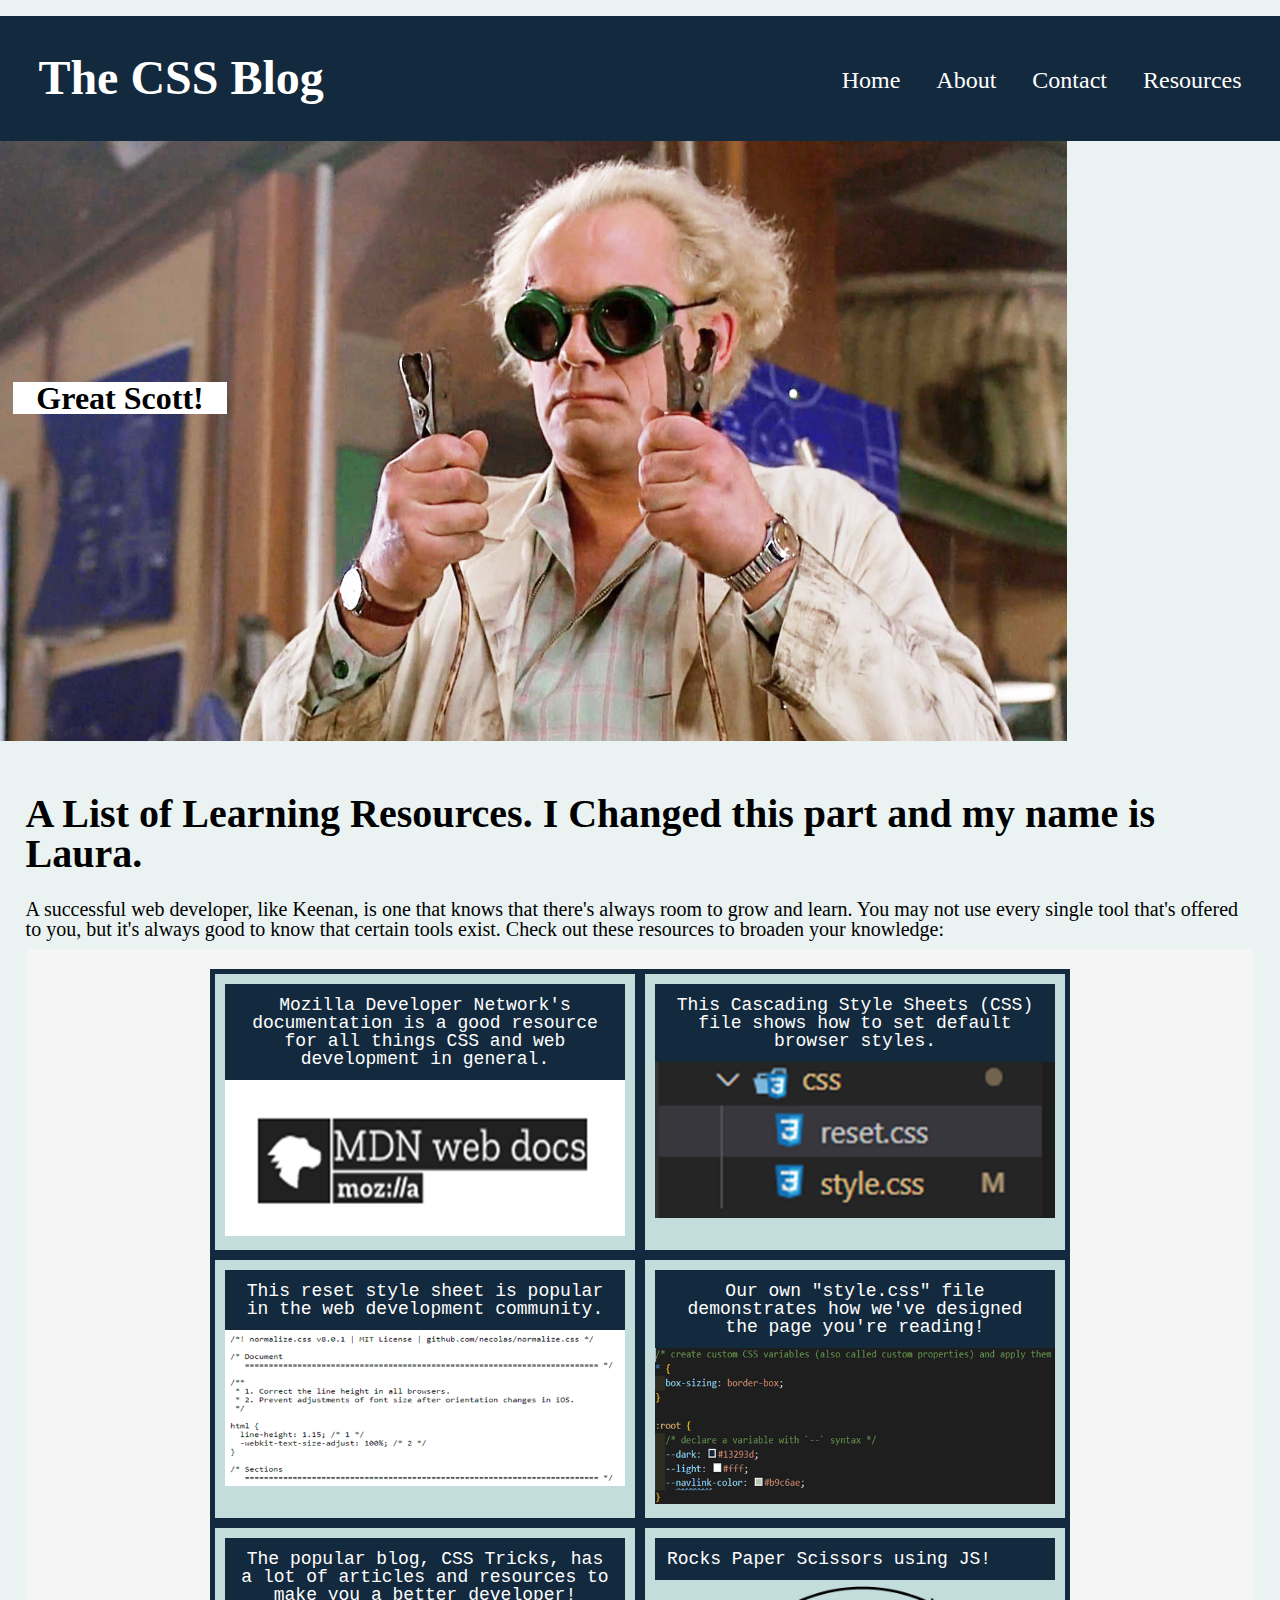
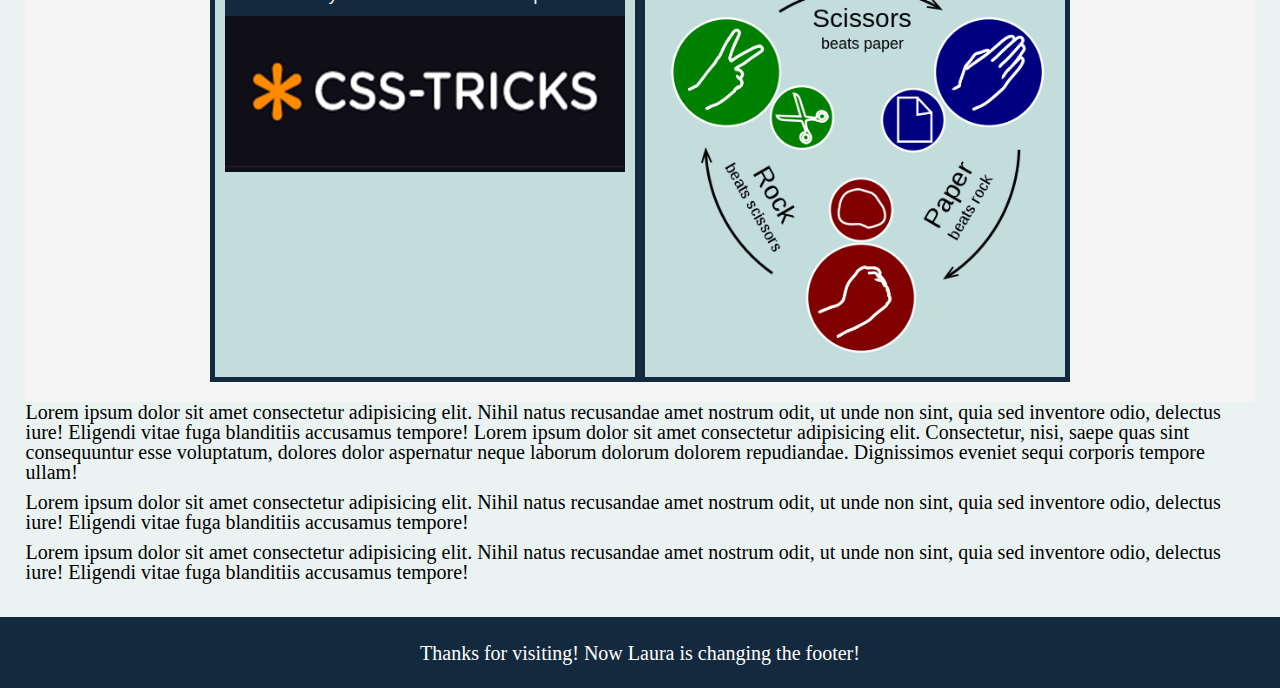
==== commit 8cb2fea8: "added link to RPS game from homepage/index" ====
--- a/index.html
+++ b/index.html
@@ -99,6 +99,13 @@
             <img src="assets\images\Css-Tricks.png" alt=""
           /></a>
         </article>
+
+        <article class="card">
+          <header>Rocks Paper Scissors using JS!</header>
+          <a href="RPS.html" target="_blank">
+            <img src="assets/images/RPS.png" alt="rock paper scissors">
+          </a>
+        </article>
       </div>
 
       <section>
